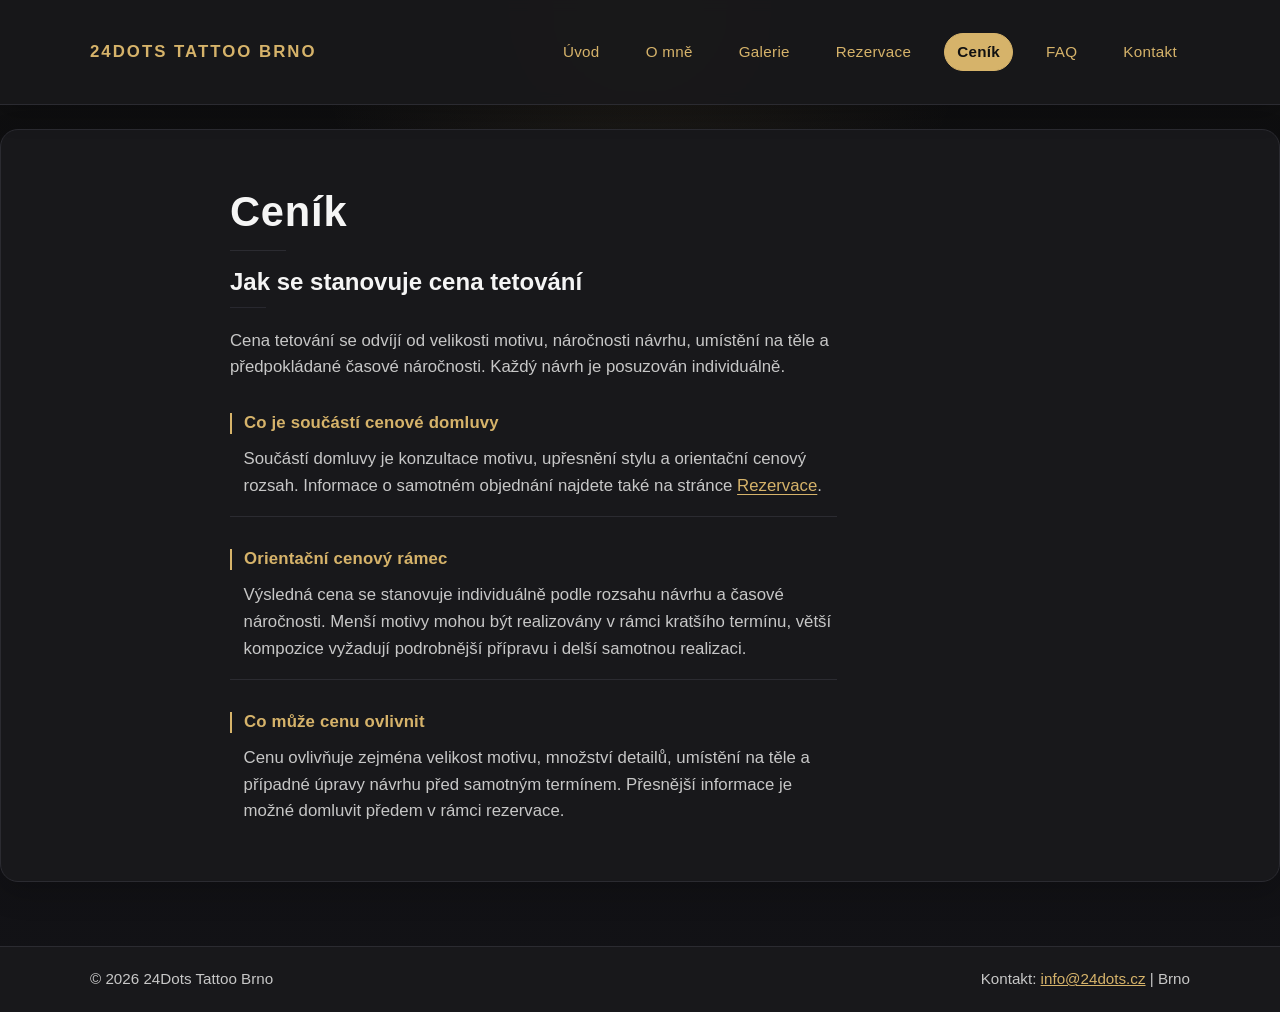
==== cenik.html @ aa5e2a4d "Initial project commit" ====
<!DOCTYPE html>
<html lang="cs">
<head>
  <meta charset="UTF-8">
  <meta name="viewport" content="width=device-width, initial-scale=1.0">
  <meta name="description" content="Přehled cen handpoke tetování v Brně. Informace o cenotvorbě, individuálním přístupu a podmínkách realizace.">
  <meta name="keywords" content="handpoke tetování Brno, dotwork tetování, minimalistické tetování, tatérka Brno, návrh tetování, autorské tetování, tetování Brno">
  <meta name="author" content="24Dots Tattoo Brno">
  <meta name="robots" content="index, follow">
  <title>Ceník tetování Brno | 24Dots Tattoo</title>

  <link rel="stylesheet" href="css/style.css">
  <link rel="stylesheet" href="css/custom.css">
</head>
<body>
<header>
  <div class="container">
    <a href="index.html" class="logo">24Dots Tattoo Brno</a>

    <nav aria-label="Hlavní navigace">
        <ul>
            <li><a href="index.html">Úvod</a></li>
            <li><a href="o-mne.html">O mně</a></li>
            <li><a href="galerie.html">Galerie</a></li>
            <li><a href="rezervace.html">Rezervace</a></li>
            <li><a href="cenik.html" aria-current="page">Ceník</a></li>
            <li><a href="faq.html">FAQ</a></li>
            <li><a href="kontakt.html">Kontakt</a></li>
        </ul>
    </nav>
  </div>
</header>

<main>
    <section class="hero">
    <div class="container">
        <h1>Ceník</h1>
        <h2>Jak se stanovuje cena tetování</h2>
        <p>Cena tetování se odvíjí od velikosti motivu, náročnosti návrhu, umístění na těle a předpokládané časové náročnosti. Každý návrh je posuzován individuálně.</p>

        <h3>Co je součástí cenové domluvy</h3>
        <p>Součástí domluvy je konzultace motivu, upřesnění stylu a orientační cenový rozsah. Informace o samotném objednání najdete také na stránce <a href="rezervace.html">Rezervace</a>.</p>
        
        <h3>Orientační cenový rámec</h3>
        <p>Výsledná cena se stanovuje individuálně podle rozsahu návrhu a časové náročnosti. Menší motivy mohou být realizovány v rámci kratšího termínu, větší kompozice vyžadují podrobnější přípravu i delší samotnou realizaci.</p>

        <h3>Co může cenu ovlivnit</h3>
        <p>Cenu ovlivňuje zejména velikost motivu, množství detailů, umístění na těle a případné úpravy návrhu před samotným termínem. Přesnější informace je možné domluvit předem v rámci rezervace.</p>
    </div>
    </section>
</main>

<footer>
  <div class="container">
    <p>&copy; 2026 24Dots Tattoo Brno</p>
    <p>Kontakt: <a href="mailto:info@24dots.cz">info@24dots.cz</a> | Brno</p>
  </div>
</footer>
<script src="js/main.js" defer></script>
<script src="js/gallery.js" defer></script>
</body>
</html>
---- css/style.css ----
* {
  box-sizing: border-box;
  margin: 0;
  padding: 0;
}

body {
  font-family: var(--font-main);
  line-height: 1.6;
  color: var(--color-text);
  background-color: var(--color-bg);
}

img {
  max-width: 100%;
  display: block;
}

a {
  color: inherit;
  text-decoration: underline;
}

ul {
  list-style: none;
}

.container {
  width: min(1100px, 90%);
  margin: 0 auto;
}

header,
footer {
  background-color: var(--color-surface);
  color: var(--color-text);
  padding: 1rem 0;
}

header .container,
footer .container {
  display: flex;
  justify-content: space-between;
  align-items: center;
  gap: 1rem;
  flex-wrap: wrap;
}

nav ul {
  display: flex;
  gap: 1rem;
  flex-wrap: wrap;
}

main {
  padding: 2rem 0;
}

.hero {
  padding: 4rem 0;
}

.hero h1 {
  margin-bottom: 1rem;
  font-size: 2rem;
}

.hero p {
  max-width: 700px;
}
---- css/custom.css ----
:root {
  --color-bg: #0f0f10;
  --color-surface: #18181b;
  --color-text: #f5f5f5;
  --color-muted: #c7c7c7;
  --color-accent: #d6b36a;
  --color-border: #2b2b31;
  --font-main: Arial, sans-serif;
}

.logo {
  font-weight: bold;
  font-size: 1.2rem;
  text-decoration: none;
}

.hero {
  background-color: var(--color-surface);
  border: 1px solid var(--color-border);
  border-radius: 12px;
}

.hero p {
  font-size: 1.1rem;
}

.about-preview,
.services-preview,
.home-gallery,
.gallery-section {
  background-color: var(--color-surface);
  border: 1px solid var(--color-border);
  border-radius: 12px;
  padding: 2rem 0;
  margin-top: 2rem;
}

.image-grid {
  display: grid;
  grid-template-columns: repeat(auto-fit, minmax(180px, 1fr));
  gap: 1rem;
  margin-top: 1.5rem;
}

.image-grid img {
  width: 100%;
  height: 220px;
  object-fit: cover;
  border-radius: 10px;
}


.gallery-section p {
  margin-top: 0.5rem;
  margin-bottom: 1rem;
}

.gallery-section .image-grid a {
  display: block;
}

.hero h1,
.about-preview h2,
.services-preview h2,
.home-gallery h2,
.gallery-section h2 {
  margin-bottom: 1rem;
}

.hero h2,
.hero h3,
.about-preview p,
.services-preview h3,
.services-preview p,
.home-gallery p {
  margin-bottom: 1rem;
}

.gallery-section h3,
.gallery-section p {
  margin-bottom: 1rem;
}

@media (max-width: 768px) {
  header .container,
  footer .container {
    flex-direction: column;
    align-items: flex-start;
  }

  nav ul {
    flex-direction: column;
    gap: 0.5rem;
  }

  .hero h1 {
    font-size: 1.6rem;
  }

  .image-grid img {
    height: 180px;
  }
}

nav a[aria-current="page"] {
  color: #111;
  background-color: var(--color-accent);
  font-weight: 600;
  text-decoration: none;
  border: 1px solid var(--color-accent);
  border-bottom: 1px solid var(--color-accent);
  padding: 0.35rem 0.75rem;
  border-radius: 999px;
}

.hero p a {
  word-break: break-word;
}

.hero h3 {
  margin-top: 1.5rem;
}

.hero p {
  max-width: 800px;
}

.logo {
  color: var(--color-accent);
}

nav a,
.hero a,
.about-preview a,
.services-preview a,
.home-gallery a,
.gallery-section a,
footer a {
  color: var(--color-accent);
}

nav a:hover,
.hero a:hover,
.about-preview a:hover,
.services-preview a:hover,
.home-gallery a:hover,
.gallery-section a:hover,
footer a:hover {
  opacity: 0.85;
}

main .container {
  padding-top: 1rem;
  padding-bottom: 1rem;
}

.hero,
.about-preview,
.services-preview,
.home-gallery,
.gallery-section {
  padding-left: 1.5rem;
  padding-right: 1.5rem;
}

p {
  color: var(--color-muted);
}

h1,
h2,
h3 {
  color: var(--color-text);
  line-height: 1.25;
}

h1 {
  letter-spacing: 0.02em;
}

h2,
h3 {
  font-weight: 600;
}

header {
  border-bottom: 1px solid var(--color-border);
}

footer {
  border-top: 1px solid var(--color-border);
}

header .container,
footer .container {
  padding-top: 0.25rem;
  padding-bottom: 0.25rem;
}

section {
  margin-bottom: 2rem;
}

.hero,
.about-preview,
.services-preview,
.home-gallery,
.gallery-section {
  box-shadow: 0 10px 30px rgba(0, 0, 0, 0.2);
}

.image-grid {
  margin-top: 1.75rem;
}

nav ul {
  gap: 1.25rem;
}

nav a {
  text-decoration: none;
  font-size: 0.95rem;
  letter-spacing: 0.02em;
}

nav a:hover {
  text-decoration: none;
}

.image-grid a,
.image-grid img {
  transition: transform 0.25s ease, opacity 0.25s ease;
}

.image-grid a:hover img,
.image-grid img:hover {
  transform: scale(1.02);
  opacity: 0.92;
}

.image-grid img {
  border: 1px solid var(--color-border);
  background-color: #111;
}

.hero {
  background: linear-gradient(180deg, rgba(214, 179, 106, 0.08) 0%, rgba(24, 24, 27, 1) 45%);
}

.hero h1 {
  font-size: clamp(2rem, 5vw, 3.6rem);
  max-width: 10ch;
}

.hero p {
  font-size: 1.05rem;
  max-width: 38rem;
}

.hero {
  padding-top: 4rem;
  padding-bottom: 4rem;
}

@media (max-width: 768px) {
  .hero {
    padding-top: 2.5rem;
    padding-bottom: 2.5rem;
  }
}

footer p {
  color: var(--color-muted);
  font-size: 0.95rem;
}

footer a {
  font-weight: 500;
}

footer .container {
  gap: 0.5rem 1.5rem;
}

h2::after {
  content: "";
  display: block;
  width: 48px;
  height: 2px;
  margin-top: 0.6rem;
  background-color: var(--color-accent);
  opacity: 0.9;
}

.hero p,
.about-preview p,
.services-preview p,
.home-gallery p,
.gallery-section p {
  max-width: 65ch;
}

.hero,
.about-preview,
.services-preview,
.home-gallery,
.gallery-section {
  transition: transform 0.25s ease, box-shadow 0.25s ease;
}

.hero:hover,
.about-preview:hover,
.services-preview:hover,
.home-gallery:hover,
.gallery-section:hover {
  transform: translateY(-2px);
  box-shadow: 0 14px 36px rgba(0, 0, 0, 0.28);
}

.hero,
.about-preview,
.services-preview,
.home-gallery,
.gallery-section {
  border-radius: 18px;
}

.image-grid img {
  border-radius: 14px;
}

header,
footer {
  backdrop-filter: blur(6px);
}

.logo {
  font-size: 1.05rem;
  letter-spacing: 0.12em;
  text-transform: uppercase;
  font-weight: 700;
}

.logo:hover {
  opacity: 0.9;
}

body {
  background:
    radial-gradient(circle at top, rgba(214, 179, 106, 0.08) 0%, rgba(15, 15, 16, 0) 28%),
    linear-gradient(180deg, #0f0f10 0%, #121216 100%);
}

header {
  position: sticky;
  top: 0;
  z-index: 1000;
  background: rgba(24, 24, 27, 0.92);
}

main {
  padding-top: 1.5rem;
}

main section + section {
  margin-top: 2.5rem;
}

header .container {
  min-height: 72px;
}

nav ul {
  align-items: center;
}

a:focus-visible {
  outline: 2px solid var(--color-accent);
  outline-offset: 3px;
  border-radius: 4px;
}

.image-grid a {
  text-decoration: none;
}

nav a {
  display: inline-block;
  padding: 0.35rem 0;
  transition: color 0.2s ease, border-color 0.2s ease, opacity 0.2s ease;
}

header {
  box-shadow: 0 8px 24px rgba(0, 0, 0, 0.22);
}

nav a:hover {
  color: var(--color-accent);
  opacity: 1;
}

.hero,
.about-preview,
.services-preview,
.home-gallery,
.gallery-section {
  padding-top: 2.25rem;
  padding-bottom: 2.25rem;
}

.hero-actions {
  display: flex;
  gap: 1rem;
  flex-wrap: wrap;
  margin-top: 1.5rem;
}

.hero-actions a {
  display: inline-block;
  padding: 0.85rem 1.2rem;
  border: 1px solid var(--color-accent);
  border-radius: 999px;
  text-decoration: none;
  color: var(--color-accent);
  font-weight: 600;
  transition: background-color 0.2s ease, color 0.2s ease, transform 0.2s ease;
}

.hero-actions a:hover {
  background-color: var(--color-accent);
  color: #111;
  transform: translateY(-1px);
}

@media (max-width: 768px) {
  .hero-actions {
    flex-direction: column;
    align-items: flex-start;
  }

  .hero-actions a {
    width: 100%;
    text-align: center;
  }
}

.hero-actions .primary-btn {
  background-color: var(--color-accent);
  color: #111;
}

.hero-actions .primary-btn:hover {
  opacity: 0.92;
}

.hero {
  background: var(--color-surface);
}

.hero-home {
  background: linear-gradient(180deg, rgba(214, 179, 106, 0.08) 0%, rgba(24, 24, 27, 1) 45%);
}

.gallery-section .image-grid {
  grid-template-columns: repeat(auto-fit, minmax(220px, 1fr));
  gap: 1.25rem;
}

.gallery-section .image-grid a {
  overflow: hidden;
  border-radius: 14px;
}

.gallery-section .image-grid img {
  height: 260px;
}

.gallery-section h2 {
  margin-bottom: 0.75rem;
}

.gallery-section p {
  color: var(--color-muted);
  max-width: 60ch;
}

.about-preview h2,
.services-preview h2,
.home-gallery h2,
.gallery-section h2,
.hero h2,
.hero h3 {
  color: var(--color-text);
}

.about-preview p,
.services-preview p,
.home-gallery p,
.gallery-section p,
.hero p {
  color: var(--color-muted);
}

.info-block {
  margin-top: 1.5rem;
  padding: 1rem 1.25rem;
  border: 1px solid var(--color-border);
  border-radius: 14px;
  background-color: rgba(255, 255, 255, 0.02);
}

.info-block p {
  margin-bottom: 0.5rem;
}

.info-block p:last-child {
  margin-bottom: 0;
}
.info-block strong {
  color: var(--color-accent);
  font-weight: 600;
}

.hero:not(.hero-home) {
  padding-top: 2.5rem;
  padding-bottom: 2.5rem;
}

.hero:not(.hero-home) h1 {
  font-size: clamp(1.8rem, 4vw, 2.6rem);
  max-width: none;
}

.info-block {
  max-width: 720px;
  box-shadow: 0 8px 24px rgba(0, 0, 0, 0.16);
}

.info-block a {
  color: var(--color-accent);
}

.hero:not(.hero-home) .container {
  max-width: 820px;
}

.hero:not(.hero-home) h2::after {
  width: 36px;
  height: 1px;
  background-color: var(--color-border);
}

.hero:not(.hero-home) h2 {
  margin-bottom: 1.25rem;
}

.hero:not(.hero-home) h3 {
  margin-top: 2rem;
  margin-bottom: 0.75rem;
}

.hero:not(.hero-home) p + p {
  margin-top: 0.85rem;
}

.info-block {
  display: grid;
  gap: 0.75rem;
}

.info-block p {
  padding-bottom: 0.65rem;
  border-bottom: 1px solid var(--color-border);
}

.info-block p:last-child {
  padding-bottom: 0;
  border-bottom: none;
}

.hero:not(.hero-home) p a,
.about-preview p a,
.services-preview p a,
.home-gallery p a,
.gallery-section p a {
  text-decoration: underline;
  text-underline-offset: 0.18em;
  text-decoration-thickness: 1px;
}

.hero:not(.hero-home) h3 + p {
  padding-bottom: 1rem;
  border-bottom: 1px solid var(--color-border);
}

.hero:not(.hero-home) .info-block p {
  border-bottom: 1px solid var(--color-border);
}

.hero:not(.hero-home) .info-block {
  margin-top: 1.75rem;
}

.hero:not(.hero-home) .info-block:first-of-type {
  margin-top: 1.75rem;
}

.hero:not(.hero-home) h3 {
  font-size: 1.05rem;
  color: var(--color-accent);
  letter-spacing: 0.01em;
}

.hero:not(.hero-home) h3 {
  padding-left: 0.75rem;
  border-left: 2px solid var(--color-accent);
}

.hero:not(.hero-home) h3 + p {
  padding-left: 0.85rem;
}

.hero:not(.hero-home) h3:last-of-type + p {
  border-bottom: none;
  padding-bottom: 0;
}

.hero:not(.hero-home) > .container > p:first-of-type {
  margin-top: 1rem;
}

.hero:not(.hero-home) h1 {
  margin-bottom: 1rem;
}

.hero:not(.hero-home) h1::after {
  content: "";
  display: block;
  width: 56px;
  height: 1px;
  margin-top: 0.75rem;
  background-color: var(--color-border);
}

nav a {
  border: 1px solid transparent;
  padding: 0.35rem 0.75rem;
  border-radius: 999px;
}

nav a:hover {
  border-color: var(--color-border);
}

nav a:not([aria-current="page"]):hover {
  background-color: rgba(255, 255, 255, 0.04);
  color: var(--color-text);
}

@media (max-width: 768px) {
  nav ul {
    width: 100%;
  }

  nav li {
    width: 100%;
  }

  nav a {
    width: 100%;
    text-align: center;
  }
}

.image-grid img {
  aspect-ratio: 4 / 5;
}

.gallery-section {
  background-color: var(--color-surface);
  border: 1px solid var(--color-border);
  color: var(--color-text);
}

.gallery-section h2 {
  color: var(--color-text);
}

.gallery-section p {
  color: var(--color-muted);
}
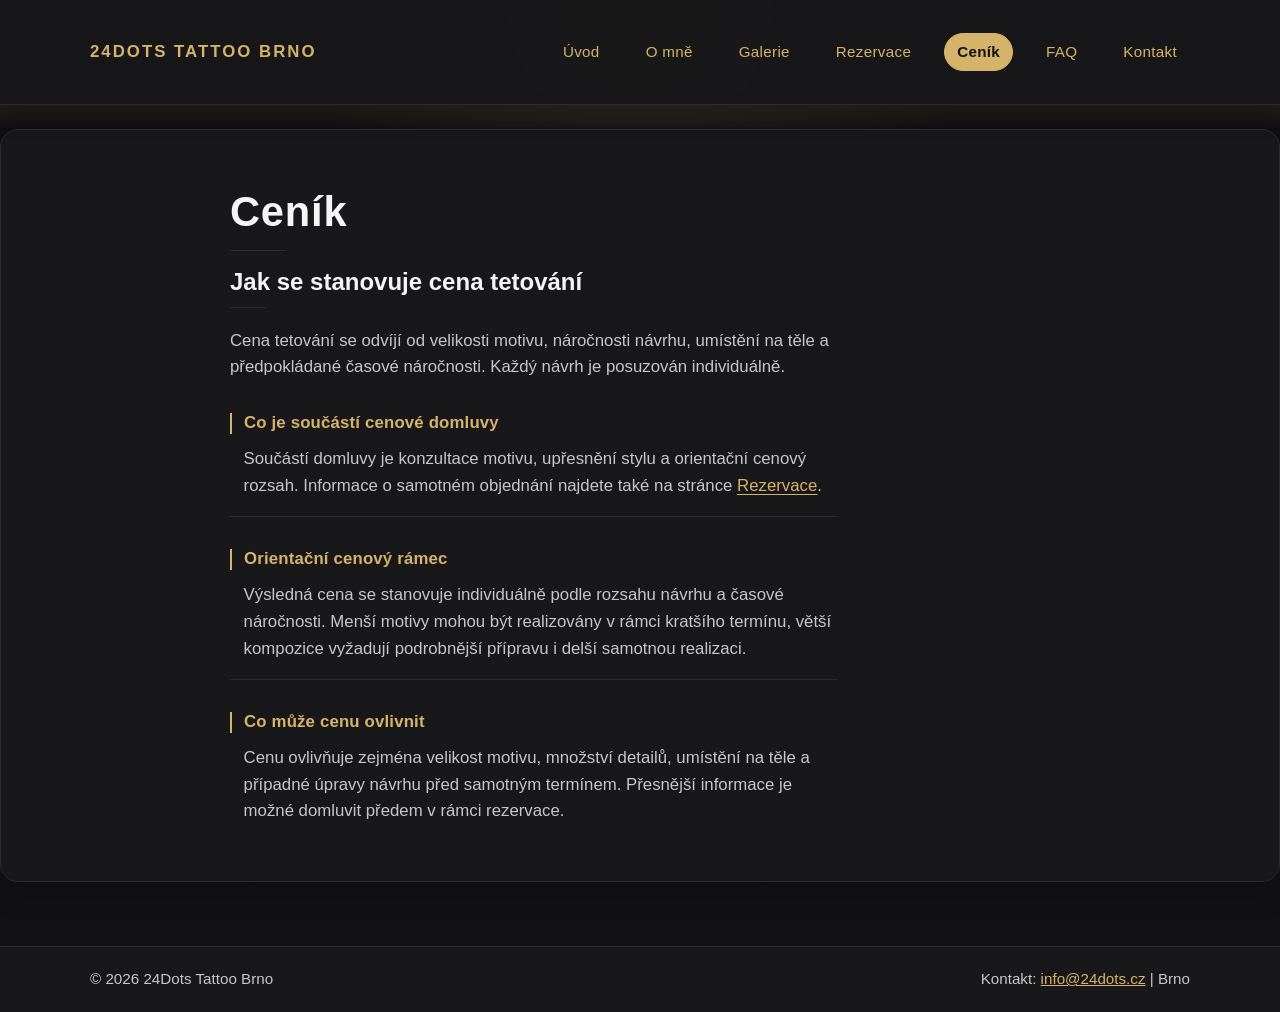
==== commit 3a921983: "Refine page styling and content" ====
--- a/cenik.html
+++ b/cenik.html
@@ -12,7 +12,7 @@
   <link rel="stylesheet" href="css/style.css">
   <link rel="stylesheet" href="css/custom.css">
 </head>
-<body>
+<body class="page-pricing">
 <header>
   <div class="container">
     <a href="index.html" class="logo">24Dots Tattoo Brno</a>
@@ -59,4 +59,4 @@
 <script src="js/main.js" defer></script>
 <script src="js/gallery.js" defer></script>
 </body>
-</html>+</html>
--- a/css/custom.css
+++ b/css/custom.css
@@ -4,8 +4,11 @@
   --color-text: #f5f5f5;
   --color-muted: #c7c7c7;
   --color-accent: #d6b36a;
+  --color-accent-rgb: 214, 179, 106;
   --color-border: #2b2b31;
   --font-main: Arial, sans-serif;
+  --top-strip-height: 1.5rem;
+  --page-strip-opacity: 0.2;
 }
 
 .logo {
@@ -359,7 +362,44 @@
 }
 
 main {
-  padding-top: 1.5rem;
+  padding-top: var(--top-strip-height);
+  background:
+    linear-gradient(
+      180deg,
+      rgba(var(--color-accent-rgb), var(--page-strip-opacity)) 0%,
+      rgba(var(--color-accent-rgb), calc(var(--page-strip-opacity) * 0.52)) 58%,
+      rgba(var(--color-accent-rgb), 0) 100%
+    );
+  background-repeat: no-repeat;
+  background-size: 100% var(--top-strip-height);
+}
+
+body.page-home {
+  --page-strip-opacity: 0.2;
+}
+
+body.page-about {
+  --page-strip-opacity: 0.182;
+}
+
+body.page-gallery {
+  --page-strip-opacity: 0.136;
+}
+
+body.page-booking {
+  --page-strip-opacity: 0.12;
+}
+
+body.page-pricing {
+  --page-strip-opacity: 0.095;
+}
+
+body.page-faq {
+  --page-strip-opacity: 0.072;
+}
+
+body.page-contact {
+  --page-strip-opacity: 0.05;
 }
 
 main section + section {
@@ -688,4 +728,4 @@
 
 .gallery-section p {
   color: var(--color-muted);
-}+}
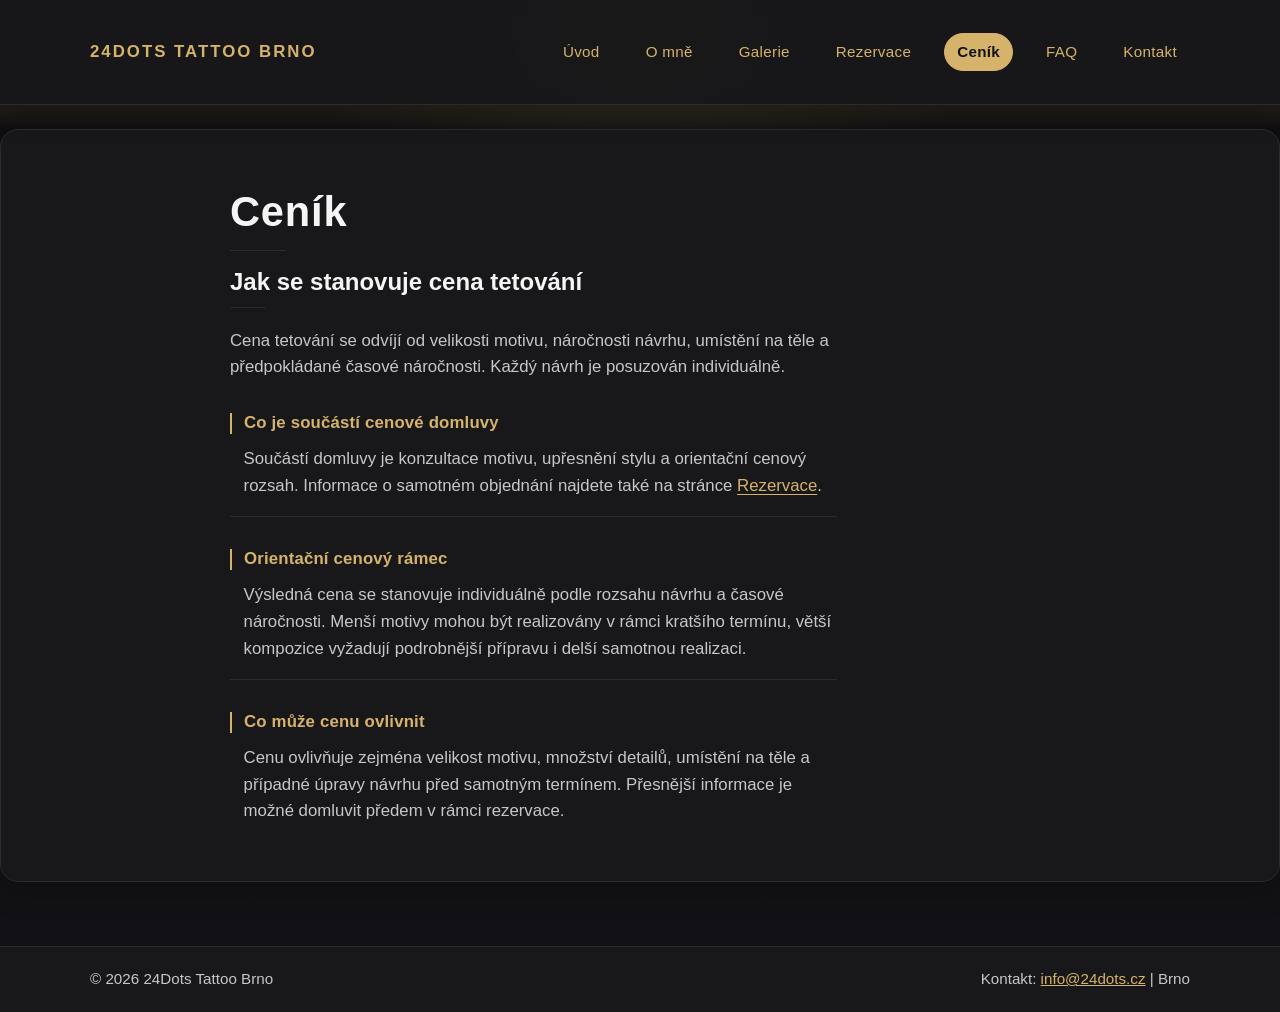
==== commit fc427e58: "Prepare baseline version before optimization for PageSpeed comparison" ====
--- a/cenik.html
+++ b/cenik.html
@@ -9,6 +9,8 @@
   <meta name="robots" content="index, follow">
   <title>Ceník tetování Brno | 24Dots Tattoo</title>
 
+  <script src="js/site-config.js"></script>
+  <script src="js/analytics.js"></script>
   <link rel="stylesheet" href="css/style.css">
   <link rel="stylesheet" href="css/custom.css">
 </head>
--- a/css/custom.css
+++ b/css/custom.css
@@ -729,3 +729,89 @@
 .gallery-section p {
   color: var(--color-muted);
 }
+
+.lightbox {
+  position: fixed;
+  inset: 0;
+  display: none;
+  align-items: center;
+  justify-content: center;
+  gap: 1rem;
+  padding: 2rem;
+  background: rgba(0, 0, 0, 0.88);
+  z-index: 2000;
+}
+
+.lightbox.active {
+  display: flex;
+}
+
+.lightbox-content {
+  max-width: min(90vw, 1000px);
+  max-height: 85vh;
+  display: flex;
+  align-items: center;
+  justify-content: center;
+}
+
+.lightbox-content img {
+  max-width: 100%;
+  max-height: 85vh;
+  width: auto;
+  height: auto;
+  border-radius: 12px;
+  border: 1px solid var(--color-border);
+  background-color: #111;
+}
+
+.lightbox-close,
+.lightbox-arrow {
+  border: 1px solid var(--color-border);
+  background-color: rgba(24, 24, 27, 0.9);
+  color: var(--color-text);
+  cursor: pointer;
+  transition: 0.2s ease;
+}
+
+.lightbox-close:hover,
+.lightbox-arrow:hover {
+  background-color: var(--color-accent);
+  color: #111;
+}
+
+.lightbox-close {
+  position: absolute;
+  top: 1.25rem;
+  right: 1.25rem;
+  width: 48px;
+  height: 48px;
+  border-radius: 999px;
+  font-size: 1.8rem;
+  line-height: 1;
+}
+
+.lightbox-arrow {
+  width: 52px;
+  height: 52px;
+  border-radius: 999px;
+  font-size: 1.6rem;
+  flex-shrink: 0;
+}
+
+@media (max-width: 768px) {
+  .lightbox {
+    padding: 1rem;
+  }
+
+  .lightbox-arrow {
+    width: 44px;
+    height: 44px;
+    font-size: 1.2rem;
+  }
+
+  .lightbox-close {
+    width: 42px;
+    height: 42px;
+    font-size: 1.5rem;
+  }
+}
